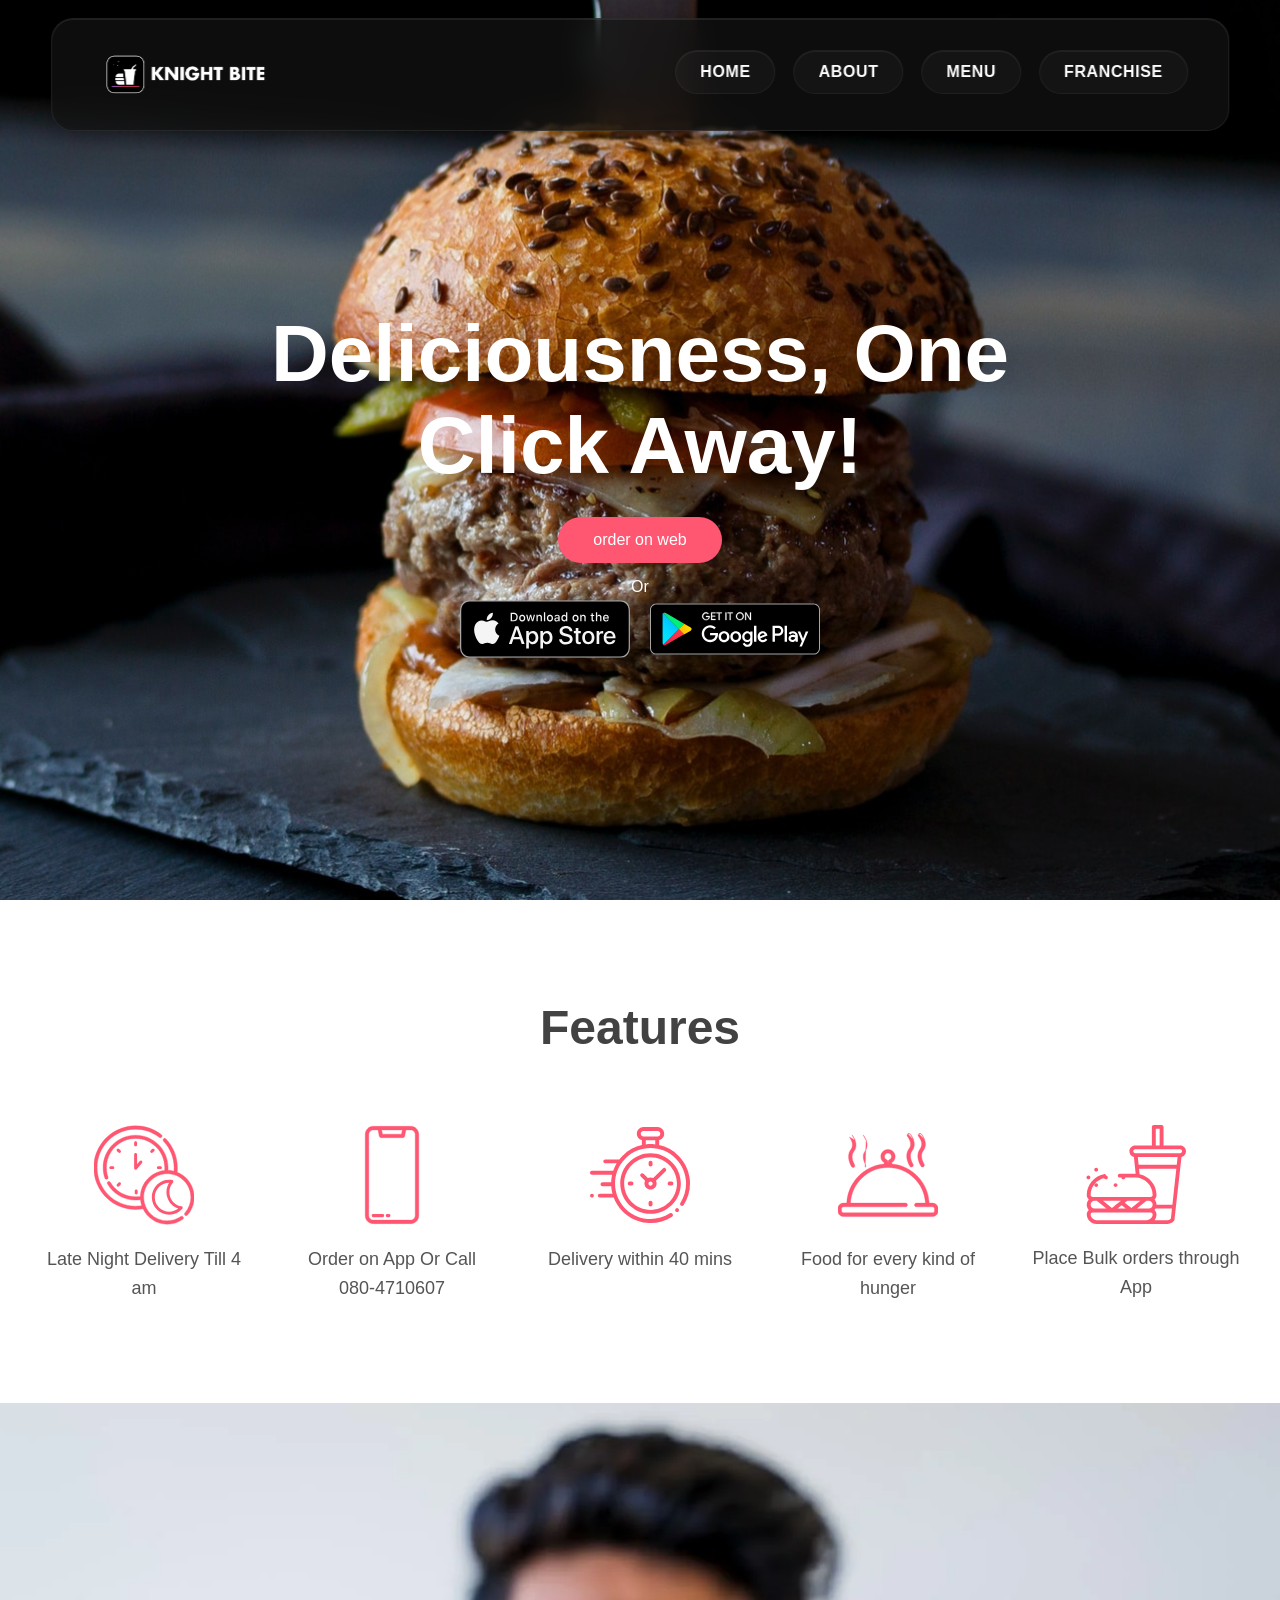
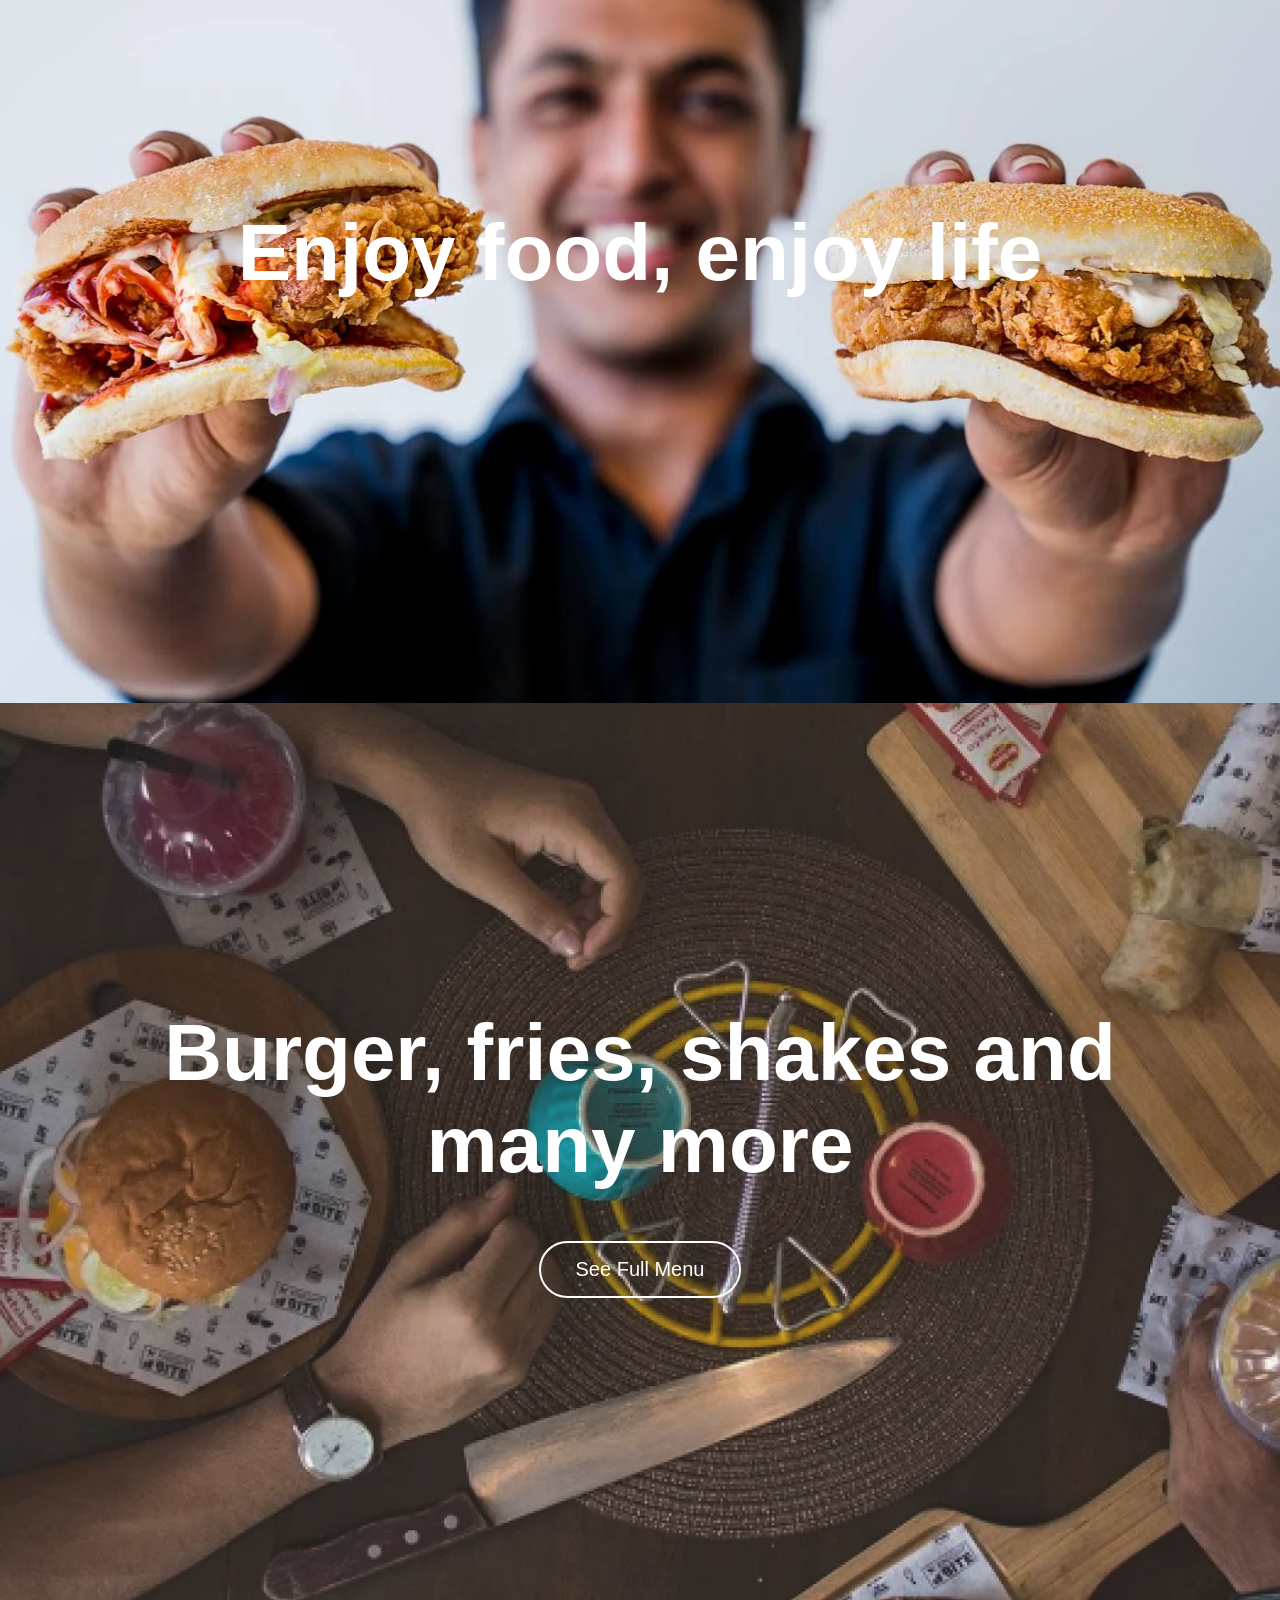
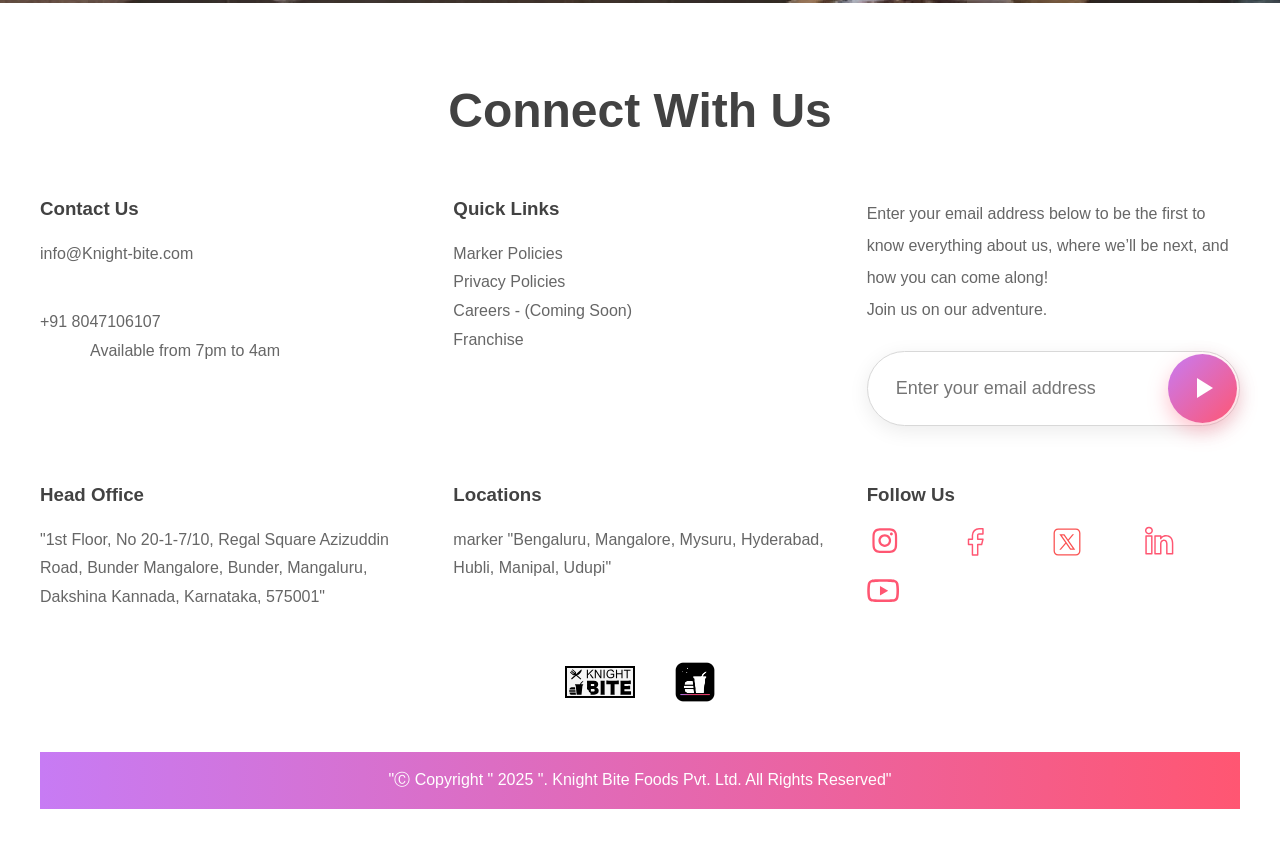
==== index.html @ 47049b05 "all files and assets are added" ====
<!DOCTYPE html>
<html lang="en">
<head>
    <meta charset="UTF-8">
    <meta name="viewport" content="width=device-width, initial-scale=1.0">
    <title>Knight Bite</title>
    <link rel="icon" href="./images/kb_footer.png">
    <link rel="stylesheet" href="./style.css">
</head>
<body>
    <div class="container">
        <nav>
            <img class="logo" src="./images/kb_logo_new_2.png" alt="logo">
            <ul class="nav-links">
                <li><a href="./index.html">Home</a></li>
                <li><a href="./about.html">About</a></li>
                <li><a href="./menu.html">Menu</a></li>
                <li><a href="./franchise.html">Franchise</a></li>
            </ul>
        </nav>
        <header class="home-header">
            <h1>Deliciousness, One Click Away!</h1>
            <a href="#">order on web</a>
            <p>Or</p>
           <div>
            <img src="./images/ios-store.svg" alt="">
            <img  class="playstore-img" src="./images/google-play-badge.svg" alt="">
           </div>
        </header>
        <section class="features">
            <h1>Features</h1>
            <div class="features-inner">
                <div>
                    <img src="./images/feature-1.svg" alt="">
                    <p>Late Night Delivery
                        Till 4 am</p>
                </div>
                <div>
                    <img src="./images/feature-2.svg" alt="">
                    <p>Order on App Or Call 080-4710607</p>
                </div>
                <div>
                    <img src="./images/feature-3.svg" alt="">
                    <p>Delivery within 40 mins</p>
                </div>
                <div>
                    <img src="./images/feature-4.svg" alt="">
                    <p>Food for every kind of hunger</p>
                </div>
                <div>
                    <img src="./images/feature-5.svg" alt="">
                    <p>Place Bulk orders through App</p>
                </div>
            </div>
        </section>
        <section class="burger">
            <h1>Enjoy food, enjoy life</h1>
        </section>
        <section class="shakes">
            <h1>Burger, fries, shakes and many more</h1>
                <button id="btn">See Full Menu</button>
        </section>
        
        <div class="footer">
            <h1>Connect With Us</h1>
            <div class="footer-details">
                <div class="footer-item">
                    <h3>Contact Us</h3>
                    <div style="display:flex; margin-bottom:40px;">
                        <div class="footer-mail"></div>
                        <span>info@Knight-bite.com</span>
                    </div>
                    <div style="display:flex; align-items:flex-end;">
                        <div class="footer-phone"></div>
                        <span>+91 8047106107</span>
                    </div>
                    <span style="font-size:16px; font: weight 300px; margin-left:50px; margin-top:10px;">
                        Available from 7pm to 4am
                    </span>
                </div>
                <div class="footer-item">
                    <h3>Quick Links</h3>
                    <ul>
                        <li class="footer-link" >
                            Marker Policies
                        </li>
                        <li class="footer-link" onclick="openLink(`https:/\/knight-bite.com/policies`)">
                            Privacy Policies
                        </li>
                        <li>
                            Careers - (Coming Soon)
                        </li>
                        <li class="footer-link" onclick="openLink(`pages/franchise.html`)">
                            Franchise
                        </li>
                    </ul>
                </div>
                <div class="footer-item">
                    <p style="width:100%;line-height: 2em; text-align: start;">
                         Enter your email address below to be the first to know everything about us, where we’ll be next, and how you can come along!
                        <br>
                         Join us on our adventure. 
                    </p>
                    <div class="email-container">
                        <input class="email-field" type="text" placeholder="Enter your email address">
                        <button class="email-btn" onclick="submitEmail()"></button>
                    </div>
                    <p style="margin:18px 0;color: #FF5672; font-size:15px" class="dnone" id="success-msg">
                        
                    </p>
                </div>
                <div class="footer-item">
                    <h3>Head Office </h3>
                    <p style="font-weight:300">
                        "1st Floor, No 20-1-7/10, Regal Square Azizuddin Road, Bunder Mangalore, Bunder, Mangaluru, Dakshina Kannada, Karnataka, 575001"
                    </p>
                </div>
                <div class="footer-item">
                    <h3>Locations</h3>
                    <ul>
                        <li style="font-weight:300">
                            marker
                            "Bengaluru, Mangalore, Mysuru, Hyderabad, Hubli, Manipal, Udupi"
                        </li>
                    </ul>
                </div>
                <div class="footer-item">
                    <h3>Follow Us</h3>
                    <div style="display: flex;" class="profile-tags">
                        <a href="https://www.instagram.com/techwithtaiyub/">
                            <img src="images/instagram.svg" style="margin-right: 40px;">
                        </a>
                        <a href="https://www.facebook.com/kabsha.taiyub.94/">
                            <img src="images/facebook.svg" style="margin-right: 40px;">
                        </a>
                        <a href="https://x.com/Kabsha_taiyub">
                            <img src="images/icons8-twitter.svg"  style="margin-right: 40px;">
                        </a>
                        <a href="https://www.linkedin.com/in/-kabsha-taiyub-2aa726288">
                            <img src="images/linkedin.svg" style="margin-right: 40px;">
                        </a>
                        <a href="https://www.youtube.com/channel/UCbUM8v6bBtX8mcVFazJ9IQw">
                            <img src="images/youtube.svg" style="margin-right: 40px;">
                        </a>
                    </div>
                </div>
            </div>
            <div style="display: flex; justify-content: center; margin: 50px 0;" class="footer-logo">
                <img src="images/brand_logo-1_footer.svg" style="margin-right: 40px;">
                <img width="40" src="images/kb_footer.png">  
            </div>
            <div class="copyright">
                <p>
                    "Ⓒ Copyright "
                    <span class="year">2025</span>
                    ". Knight Bite Foods Pvt. Ltd. All Rights Reserved"
                </p>
            </div>

        </div>
</body>
</html>
---- style.css ----
/* =========================
   GLOBAL STYLES
========================= */

* {
  margin: 0;
  padding: 0;
  box-sizing: border-box;
}

html,
body {
  overflow-x: hidden;
  font-family: Arial, Helvetica, sans-serif;
  scroll-behavior: smooth;
  background: #fff;
}

img {
  max-width: 100%;
  display: block;
}

.container {
  width: 100%;
}

/* =========================
   NAVBAR
========================= */

/* nav {
  position: fixed;
  top: 0;
  left: 0;
  width: 100%;
  padding: 16px 50px;
  display: flex;
  align-items: center;
  z-index: 999;
  background: rgba(0, 0, 0, 0.45);
  backdrop-filter: blur(8px);
} */

nav {
  position: fixed;
  top: 18px;
  left: 50%;
  transform: translateX(-50%);

  width: 92%;
  max-width: 1450px;

  display: flex;
  align-items: center;
  justify-content: space-between;

  padding: 16px 40px;

  z-index: 9999;

  border-radius: 22px;

  background: rgba(18, 18, 18, 0.72);

  backdrop-filter: blur(18px);
  -webkit-backdrop-filter: blur(18px);

  border: 1px solid rgba(255,255,255,0.08);

  box-shadow:
    0 8px 35px rgba(0,0,0,0.35),
    inset 0 1px 0 rgba(255,255,255,0.08);

  transition: all 0.4s ease;
}

/* NAVBAR HOVER EFFECT */

nav:hover {
  box-shadow:
    0 12px 45px rgba(255, 86, 114, 0.18),
    0 8px 35px rgba(0,0,0,0.4);
}



/* .logo {
  width: 180px;
  height: auto;
  object-fit: contain;
  transition: 0.3s ease;
}

.logo:hover {
  transform: scale(1.03);
}


.nav-links {
  display: flex;
  gap: 30px;
  margin-left: auto;
  list-style: none;
}

.nav-links a {
  color: white;
  text-decoration: none;
  font-size: 17px;
  font-weight: 500;
  transition: 0.3s;
}

.nav-links a:hover {
  color: #ff5672;
} */

.logo {
  width: 185px;
  height: auto;
  object-fit: contain;

  transition: all 0.35s ease;
  cursor: pointer;
}

.logo:hover {
  transform: scale(1.05);
  filter: drop-shadow(0 0 12px rgba(255, 86, 114, 0.5));
}

/* =========================
   NAV LINKS
========================= */

.nav-links {
  display: flex;
  align-items: center;
  gap: 18px;

  list-style: none;
}

/* EACH NAV ITEM */

.nav-links li {
  position: relative;
}

/* NAV LINK DESIGN */

.nav-links a {
  position: relative;

  display: inline-block;

  padding: 12px 24px;

  border-radius: 50px;

  text-decoration: none;

  font-size: 16px;
  font-weight: 700;
  letter-spacing: 0.6px;

  text-transform: uppercase;

  color: #ffffff;

  overflow: hidden;

  transition: all 0.35s ease;

  background: rgba(255,255,255,0.03);

  border: 1px solid rgba(255,255,255,0.05);

  box-shadow:
    inset 0 1px 0 rgba(255,255,255,0.06);
}

/* GLOW BACKGROUND EFFECT */

.nav-links a::before {
  content: "";

  position: absolute;

  inset: 0;

  background:
    linear-gradient(
      135deg,
      #c77bf4 0%,
      #ff5672 50%,
      #ff8a00 100%
    );

  opacity: 0;

  transition: opacity 0.35s ease;

  z-index: -1;
}

/* HOVER EFFECT */

.nav-links a:hover {
  color: white;

  transform: translateY(-2px);

  border-color: rgba(255,255,255,0.15);

  box-shadow:
    0 8px 20px rgba(255, 86, 114, 0.28),
    0 0 18px rgba(199, 123, 244, 0.25);
}

.nav-links a:hover::before {
  opacity: 1;
}

/* ACTIVE PRESS EFFECT */

.nav-links a:active {
  transform: scale(0.96);
}

/* SHINY ANIMATION */

.nav-links a::after {
  content: "";

  position: absolute;

  top: -120%;
  left: -40%;

  width: 30%;
  height: 300%;

  background: rgba(255,255,255,0.18);

  transform: rotate(25deg);

  transition: 0.7s;
}

.nav-links a:hover::after {
  left: 130%;
}

/* =========================
   MOBILE RESPONSIVE
========================= */

@media (max-width: 992px) {

  nav {
    width: 95%;
    padding: 15px 22px;
  }

  .logo {
    width: 155px;
  }

  .nav-links {
    gap: 10px;
  }

  .nav-links a {
    padding: 10px 18px;
    font-size: 14px;
  }
}

/* MOBILE */

@media (max-width: 768px) {

  nav {
    flex-direction: column;

    gap: 18px;

    padding: 18px 20px;

    top: 10px;
  }

  .logo {
    width: 145px;
  }

  .nav-links {
    flex-wrap: wrap;
    justify-content: center;
    gap: 12px;
  }

  .nav-links a {
    font-size: 13px;

    padding: 10px 16px;

    border-radius: 40px;
  }
}

/* SMALL MOBILE */

@media (max-width: 480px) {

  nav {
    width: 96%;
    border-radius: 18px;
  }

  .logo {
    width: 125px;
  }

  .nav-links {
    gap: 8px;
  }

  .nav-links a {
    font-size: 12px;

    padding: 9px 14px;

    letter-spacing: 0.3px;
  }
}


/* =========================
   HOME HEADER
========================= */

.home-header {
  min-height: 100vh;
  background: url("./images/app-link-background.svg")
    no-repeat center center/cover;
  display: flex;
  flex-direction: column;
  justify-content: center;
  align-items: center;
  color: white;
  text-align: center;
  padding: 120px 20px 50px;
}

.home-header h1 {
  font-size: 5rem;
  max-width: 900px;
  margin-bottom: 25px;
}

.home-header a {
  text-decoration: none;
  color: white;
  background: #ff5672;
  padding: 14px 35px;
  border-radius: 40px;
  margin-bottom: 15px;
  transition: 0.3s;
}

.home-header a:hover {
  background: #e54763;
}

.home-header div {
  display: flex;
  gap: 20px;
  flex-wrap: wrap;
  justify-content: center;
}

.home-header img {
  width: 170px;
}

/* =========================
   FEATURES
========================= */

.features {
  padding: 100px 40px;
  text-align: center;
}

.features h1 {
  font-size: 3rem;
  margin-bottom: 70px;
  color: #424242;
}

.features-inner {
  display: grid;
  grid-template-columns: repeat(auto-fit, minmax(180px, 1fr));
  gap: 40px;
}

.features-inner div {
  display: flex;
  flex-direction: column;
  align-items: center;
}

.features-inner img {
  width: 100px;
  margin-bottom: 20px;
}

.features-inner p {
  font-size: 18px;
  line-height: 1.6;
  color: #555;
}

/* =========================
   BANNERS
========================= */

.burger,
.shakes {
  min-height: 100vh;
  display: flex;
  justify-content: center;
  align-items: center;
  flex-direction: column;
  text-align: center;
  padding: 50px 20px;
  color: white;
}

.burger {
  background: url("./images/banner-1.webp")
    no-repeat center center/cover;
}

.shakes {
  background: url("./images/banner-2.webp")
    no-repeat center center/cover;
}

.burger h1,
.shakes h1 {
  font-size: 5rem;
  max-width: 1000px;
}

#btn {
  margin-top: 50px;
  padding: 15px 35px;
  border-radius: 50px;
  border: 2px solid white;
  background: transparent;
  color: white;
  font-size: 20px;
  cursor: pointer;
  transition: 0.3s;
}

#btn:hover {
  background: white;
  color: black;
}

/* =========================
   FOOTER
========================= */

.footer {
  padding: 80px 40px 40px;
}

.footer > h1 {
  text-align: center;
  font-size: 3rem;
  margin-bottom: 60px;
  color: #424242;
}

.footer-details {
  display: grid;
  grid-template-columns: repeat(auto-fit, minmax(280px, 1fr));
  gap: 40px;
}

.footer-item h3 {
  margin-bottom: 20px;
  color: #424242;
}

.footer-item p,
.footer-item li,
.footer-item span {
  color: #666;
  line-height: 1.8;
}

.footer-item ul {
  list-style: none;
}

.footer-link {
  color: #ff5672;
}

/* .email-container {
  position: relative;
  margin-top: 20px;
} */

.email-container {
  position: relative;
  margin-top: 25px;
  width: 100%;
  max-width: 520px;
}

/* .email-field {
  width: 100%;
  padding: 18px 25px;
  border-radius: 50px;
  border: 1px solid #ccc;
  outline: none;
  font-size: 16px;
} */

.email-field {
  width: 100%;
  height: 75px;
  padding: 0 95px 0 28px;
  border-radius: 60px;
  border: 1px solid #d8d8d8;
  outline: none;
  font-size: 18px;
  background: #fff;
  transition: 0.3s ease;
  box-shadow: 0 5px 20px rgba(0,0,0,0.08);
}

.email-field:focus {
  border-color: #ff5672;
  box-shadow: 0 5px 25px rgba(255, 86, 114, 0.25);
}



/* .email-btn {
  position: absolute;
  right: 1px;
  top: 1px;
  width: 55px;
  height: 55px;
  border-radius: 50%;
  border: none;
  outline: none;
  cursor: pointer;
  background: url(https://nrzl4apc.knight-bite.com/main/res/index/email-btn.svg);
  background-position: center;
  transition: all 0.5s;
} */

.email-btn {
  position: absolute;
  right: 3px;
  top: 3px;

  width: 69px;
  height: 69px;

  border-radius: 50%;
  border: none;
  outline: none;

  cursor: pointer;

  background: linear-gradient(135deg, #c77bf4 0%, #ff5672 100%);

  transition: all 0.35s ease;

  display: flex;
  justify-content: center;
  align-items: center;

  box-shadow: 0 8px 20px rgba(255, 86, 114, 0.35);
}

/* PLAY TRIANGLE */

.email-btn::before {
  content: "";

  width: 0;
  height: 0;

  border-top: 10px solid transparent;
  border-bottom: 10px solid transparent;
  border-left: 16px solid white;

  margin-left: 4px;
}

/* HOVER EFFECT */

.email-btn:hover {
  transform: scale(1.08);
  box-shadow: 0 10px 28px rgba(255, 86, 114, 0.45);
}

/* =========================
   MOBILE RESPONSIVE
========================= */

@media (max-width: 768px) {

  nav {
    padding: 14px 20px;
    flex-direction: column;
    gap: 15px;
  }

  .logo {
    width: 150px;
  }

  .nav-links {
    gap: 18px;
    flex-wrap: wrap;
    justify-content: center;
    margin-left: 0;
  }

  .email-field {
    height: 65px;
    font-size: 16px;
    padding: 0 80px 0 20px;
  }

  .email-btn {
    width: 59px;
    height: 59px;
  }

  .email-btn::before {
    border-top: 8px solid transparent;
    border-bottom: 8px solid transparent;
    border-left: 13px solid white;
  }
}

@media (max-width: 480px) {

  .logo {
    width: 135px;
  }

  .email-field {
    height: 60px;
    font-size: 15px;
  }

  .email-btn {
    width: 54px;
    height: 54px;
  }
}

.profile-tags {
  display: flex;
  flex-wrap: wrap;
  gap: 20px;
}

.profile-tags img {
  width: 32px;
  transition: 0.3s;
}

.profile-tags img:hover {
  transform: scale(1.1);
}

.footer-logo {
  margin-top: 50px;
}

.copyright,
.copyright-menu {
  background: linear-gradient(90deg, #c77bf4 0%, #ff5672 100%);
  color: white;
  text-align: center;
  padding: 18px;
  margin-top: 40px;
}

/* =========================
   ABOUT PAGE
========================= */

.about-header {
  min-height: 100vh;
  background: url("./about-images/banner.webp")
    no-repeat center center/cover;
  display: flex;
  align-items: center;
  padding: 120px 60px;
}

.about-header h1 {
  color: white;
  font-size: 3.5rem;
  max-width: 700px;
  line-height: 1.3;
}

.about-grid {
  padding: 80px 50px;
  display: grid;
  grid-template-columns: repeat(2, 1fr);
  gap: 50px;
}

.grid-item {
  display: flex;
  flex-direction: column;
  justify-content: center;
}

.grid-item p {
  font-size: 20px;
  line-height: 1.8;
  color: #555;
}

.locations h1,
.follow-us h1 {
  margin-bottom: 20px;
  color: #424242;
}

.location {
  font-weight: bold;
  color: #ff5672;
}

/* =========================
   MENU PAGE
========================= */

.content {
  min-height: 100vh;
  background: url("https://knight-bite.com/res/menu/banner.webp")
    no-repeat center center/cover;
  display: flex;
  align-items: center;
  justify-content: center;
  padding: 120px 40px 50px;
}

.menu {
  width: 100%;
  display: grid;
  grid-template-columns: repeat(auto-fit, minmax(220px, 1fr));
  gap: 50px;
}

.menu-item {
  text-align: center;
  cursor: pointer;
  transition: 0.3s;
}

.menu-item:hover {
  transform: translateY(-10px);
}

.menu-item h1 {
  color: white;
  margin: 20px 0;
  font-size: 2rem;
}

.menu-item img:first-child {
  width: 120px;
  margin: auto;
}

.menu-item img:last-child {
  width: 30px;
  margin: auto;
}

/* =========================
   MENU MODAL
========================= */

.category-details {
  position: fixed;
  inset: 0;
  margin: auto;
  width: 90%;
  max-width: 1200px;
  height: 85vh;
  background: white;
  z-index: 1000;
  border-radius: 20px;
  overflow: hidden;
  display: none;
}

.category-items-list {
  overflow-y: auto;
  padding: 30px;
}

.close-button {
  position: absolute;
  right: 20px;
  top: 20px;
  width: 35px;
  height: 35px;
  border: none;
  border-radius: 50%;
  cursor: pointer;
  background: #ff5672;
}

/* =========================
   FRANCHISE PAGE
========================= */

.video-container {
  position: relative;
  width: 100%;
  min-height: 100vh;
  overflow: hidden;
}

.video-playback {
  width: 100%;
  height: 100vh;
  object-fit: cover;
}

.head-div {
  position: absolute;
  inset: 0;
  background: rgba(0, 0, 0, 0.45);
  display: flex;
  flex-direction: column;
  justify-content: center;
  align-items: center;
  color: white;
  text-align: center;
  padding: 20px;
}

.title {
  margin-bottom: 20px;
}

.pink-btn {
  background: #ff5672;
  color: white;
  border: none;
  padding: 15px 35px;
  border-radius: 50px;
  cursor: pointer;
  font-size: 18px;
  transition: 0.3s;
}

.pink-btn:hover {
  background: #e54763;
}

.moto {
  padding: 80px 30px;
  text-align: center;
}

.moto p {
  max-width: 700px;
  margin: 20px auto;
  line-height: 1.8;
  color: #555;
}

.divider {
  width: 90%;
  height: 2px;
  background: #ddd;
  margin: auto;
}

.grid-container {
  display: grid;
  grid-template-columns: repeat(auto-fit, minmax(260px, 1fr));
  gap: 40px;
  margin-top: 50px;
}

.grid-container div {
  text-align: center;
}

.grid-container img {
  width: 80px;
  margin: auto;
  margin-bottom: 20px;
}

.apply {
  padding: 80px 30px;
  text-align: center;
}

.apply-grid div:first-child {
  width: 100%;
  min-height: 450px;
  background: url("https://knight-bite.com/res/franchise/apply-grid.png")
    no-repeat center center/contain;
}

.footer-grid {
  display: grid;
  grid-template-columns: repeat(auto-fit, minmax(220px, 1fr));
  gap: 30px;
  margin-top: 40px;
}

.footer-grid div {
  display: flex;
  align-items: center;
  gap: 15px;
}

/* =========================
   RESPONSIVE
========================= */

@media (max-width: 992px) {
  .about-grid {
    grid-template-columns: 1fr;
  }

  .burger h1,
  .shakes h1,
  .home-header h1 {
    font-size: 3rem;
  }

  .about-header h1 {
    font-size: 2.5rem;
  }
}

@media (max-width: 768px) {
  nav {
    padding: 15px 20px;
    flex-direction: column;
    gap: 15px;
  }

  .nav-links {
    gap: 15px;
    flex-wrap: wrap;
    justify-content: center;
    margin-left: 0;
  }

  .features,
  .footer,
  .about-grid {
    padding-left: 20px;
    padding-right: 20px;
  }

  .burger h1,
  .shakes h1,
  .home-header h1 {
    font-size: 2.2rem;
  }

  .about-header {
    padding: 120px 20px;
  }

  .about-header h1 {
    font-size: 2rem;
  }

  .video-playback {
    height: 100vh;
  }

  .title {
    font-size: 2rem !important;
  }
}

@media (max-width: 480px) {
  .home-header img {
    width: 130px;
  }

  .menu {
    grid-template-columns: 1fr;
  }

  .features-inner {
    grid-template-columns: 1fr;
  }

  .footer-details {
    grid-template-columns: 1fr;
  }
}
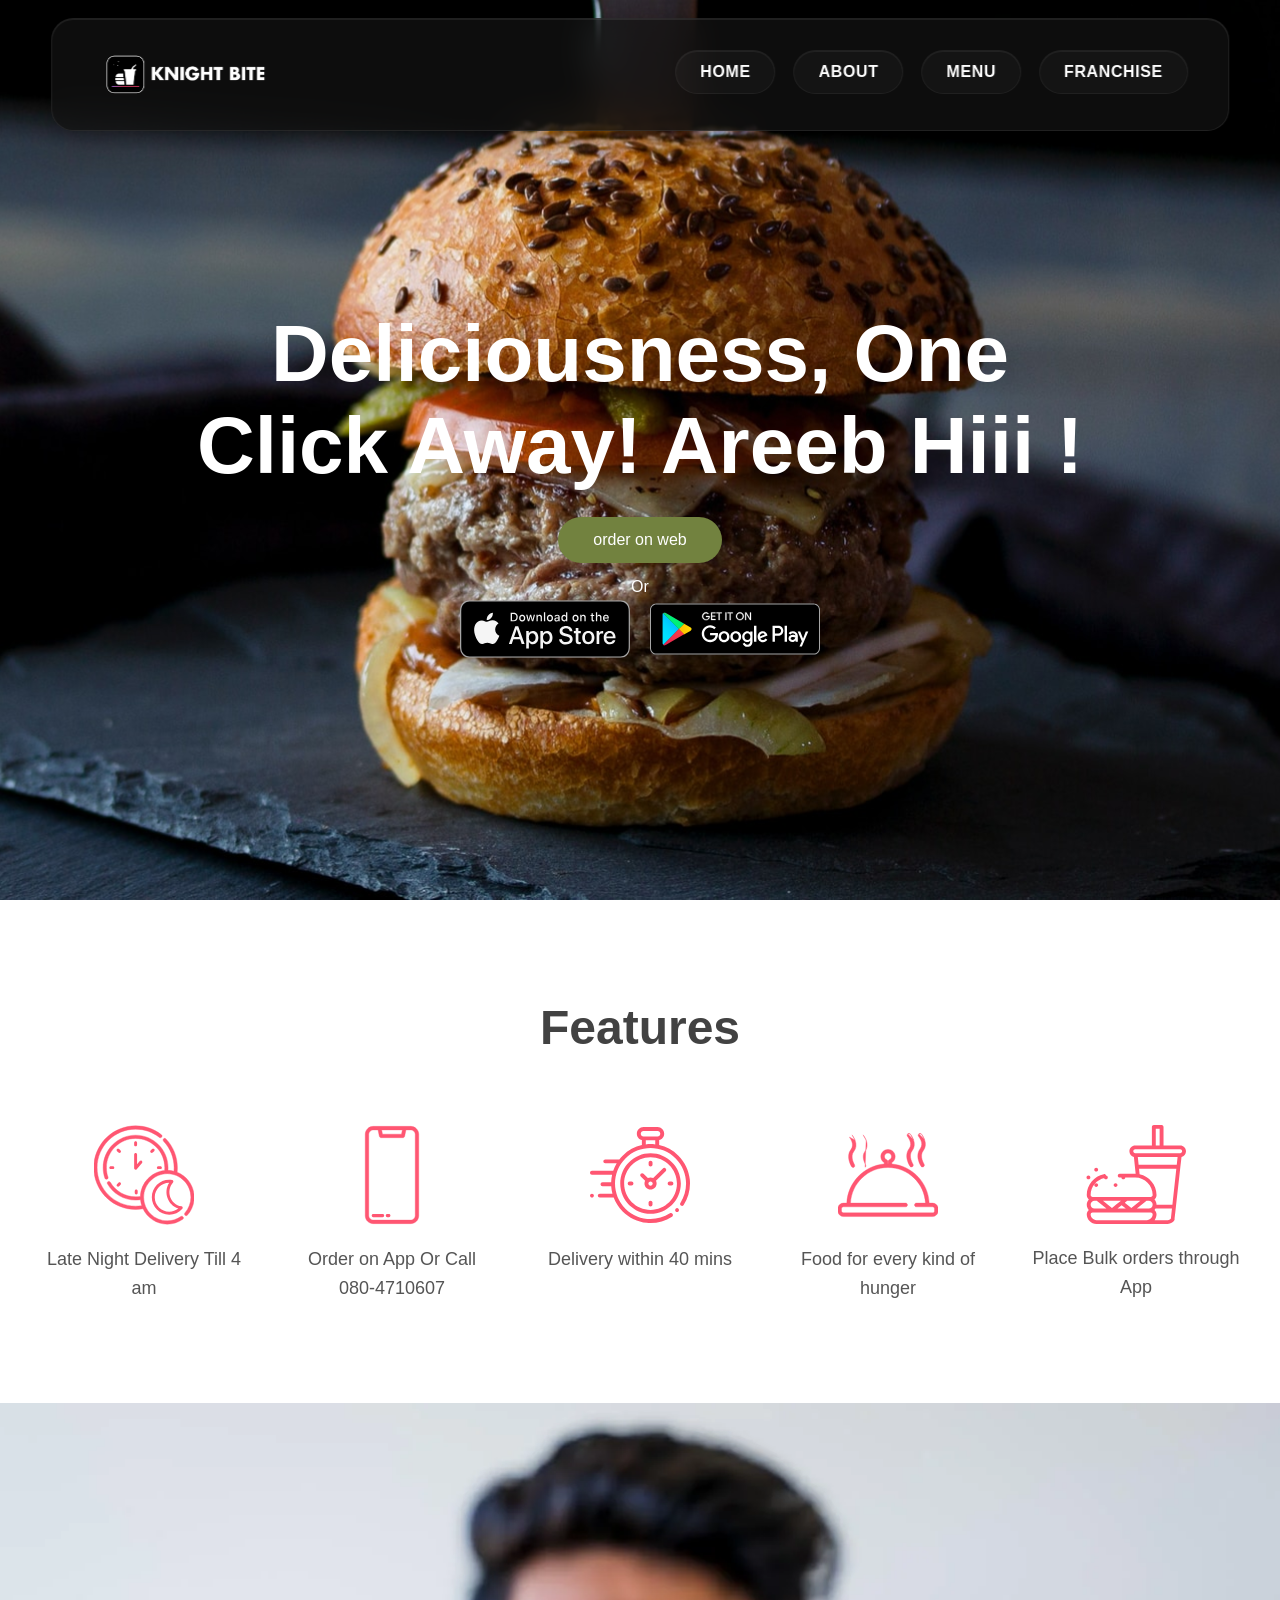
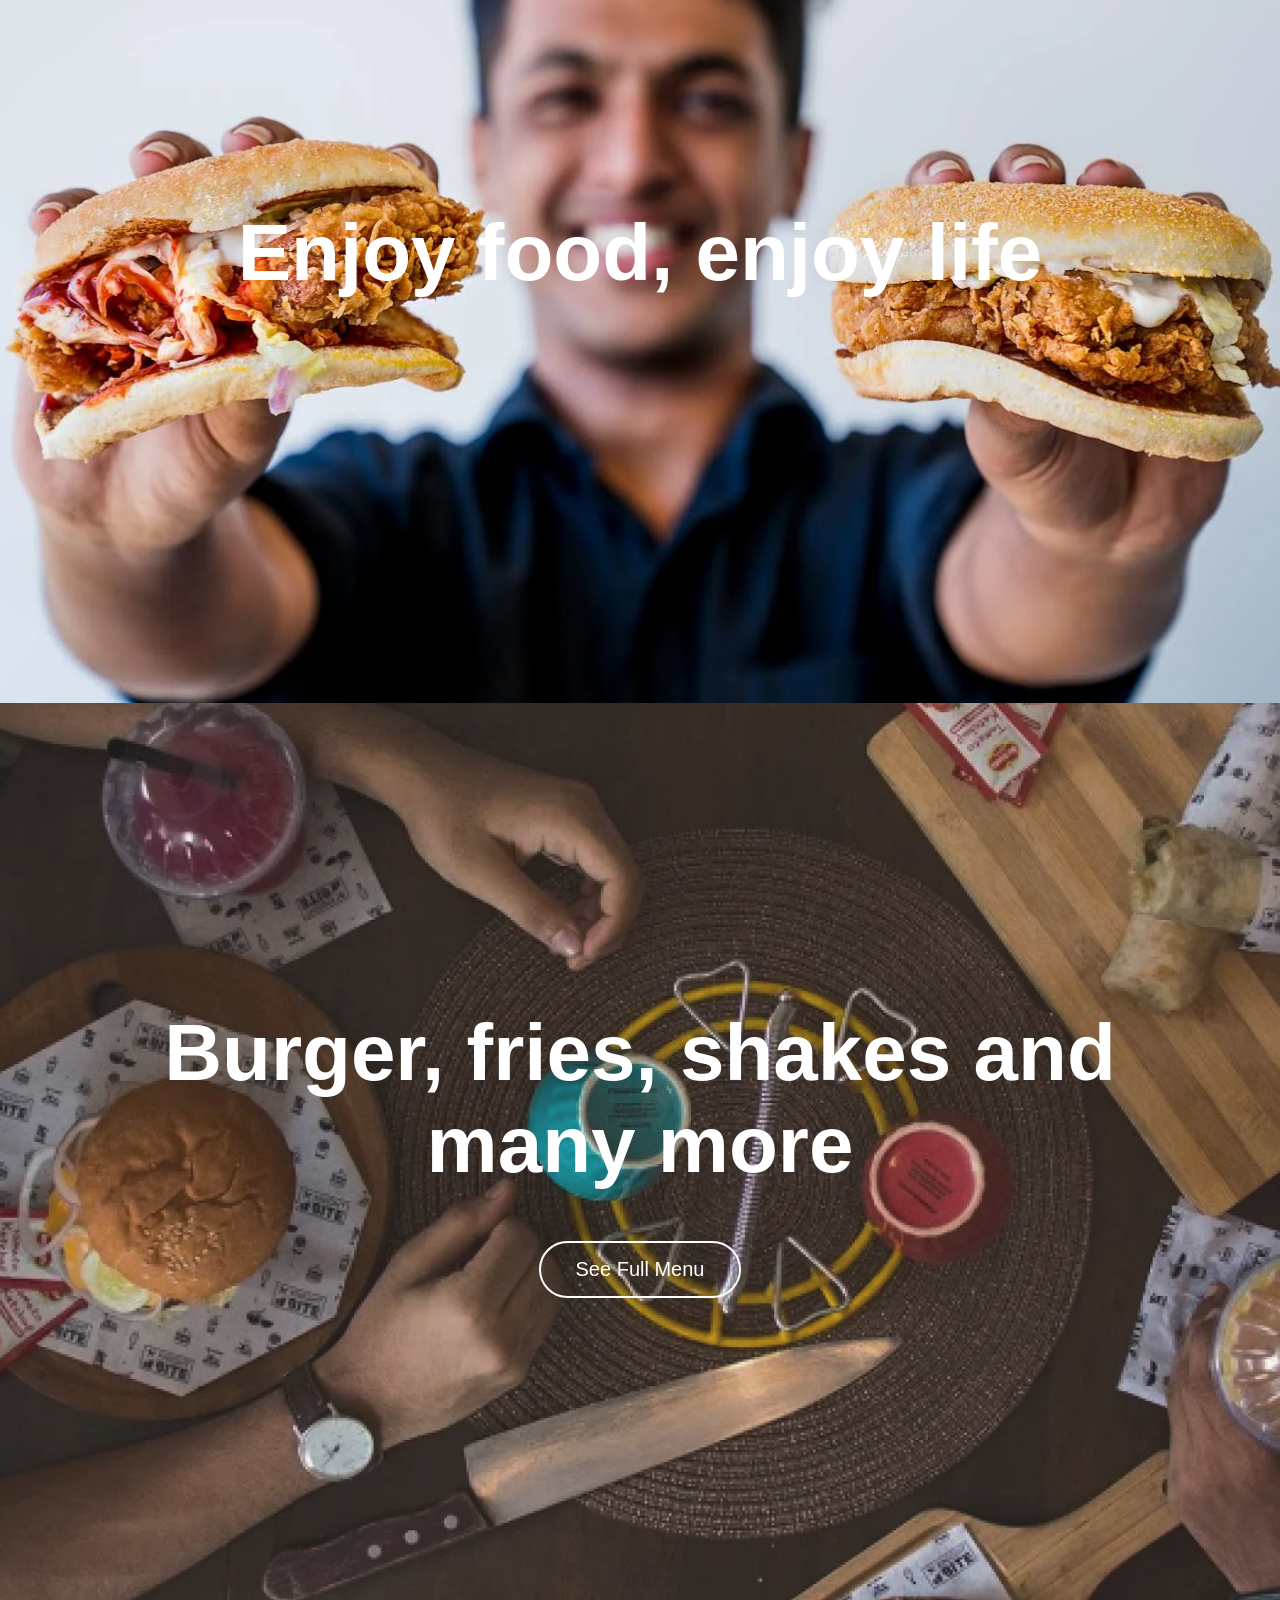
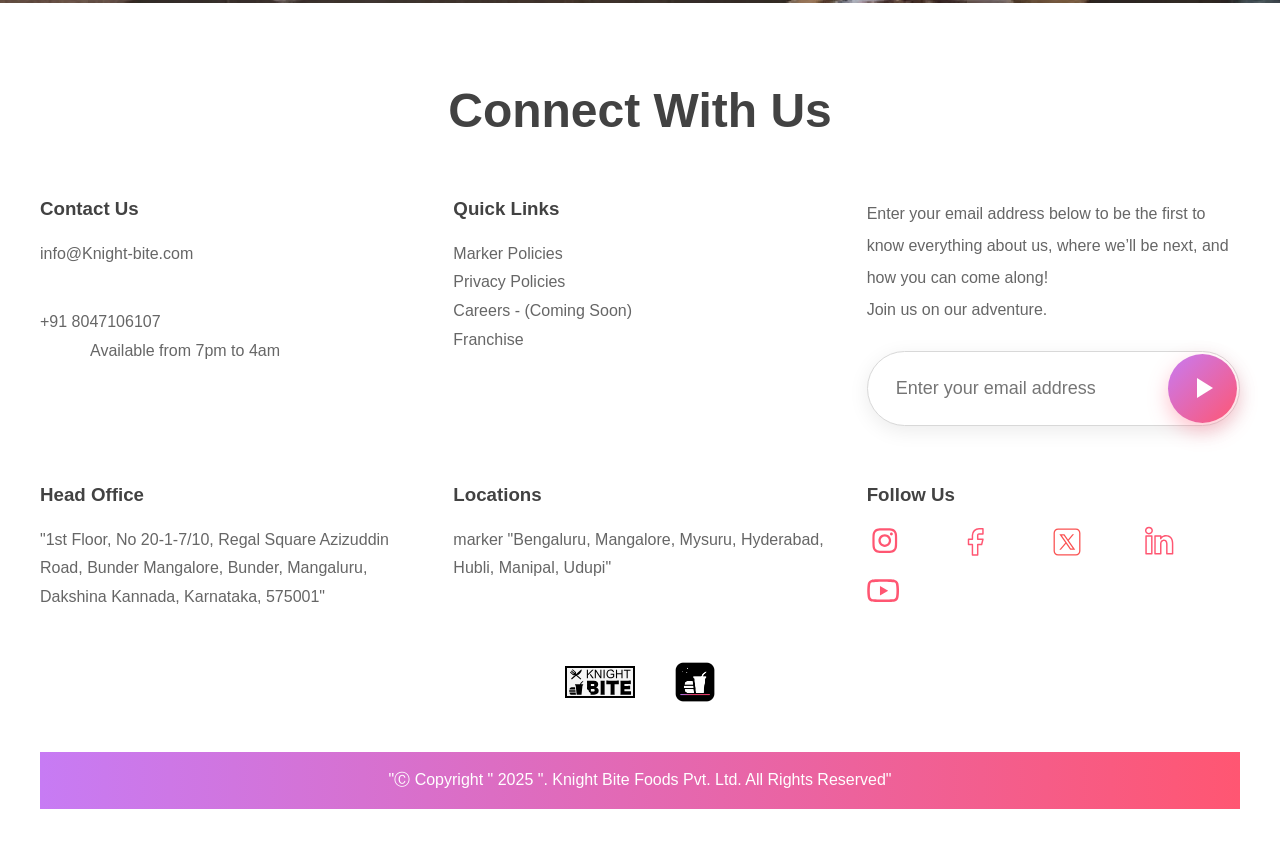
==== commit 489183b0: "title changes" ====
--- a/index.html
+++ b/index.html
@@ -19,7 +19,7 @@
             </ul>
         </nav>
         <header class="home-header">
-            <h1>Deliciousness, One Click Away!</h1>
+            <h1>Deliciousness, One Click Away! Areeb Hiii !</h1>
             <a href="#">order on web</a>
             <p>Or</p>
            <div>
--- a/style.css
+++ b/style.css
@@ -364,7 +364,7 @@
 .home-header a {
   text-decoration: none;
   color: white;
-  background: #ff5672;
+  background: #72823f;
   padding: 14px 35px;
   border-radius: 40px;
   margin-bottom: 15px;
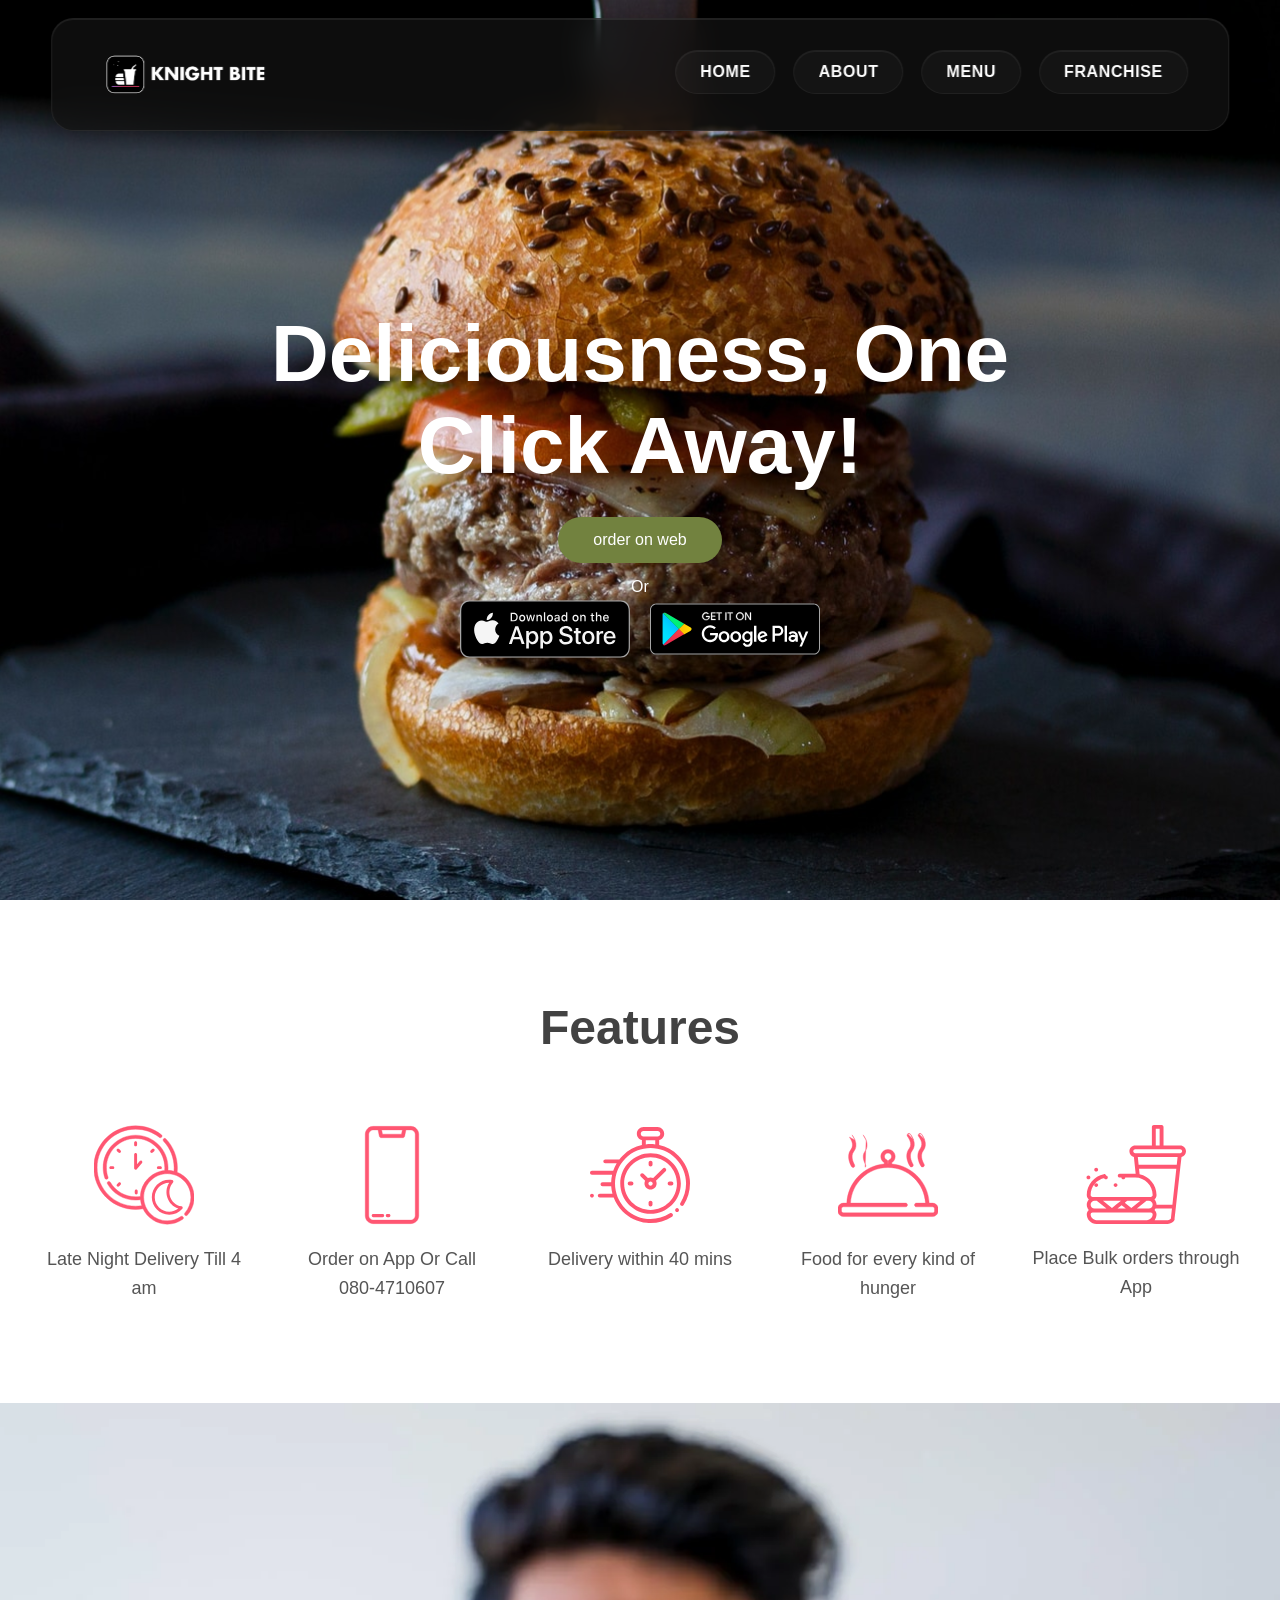
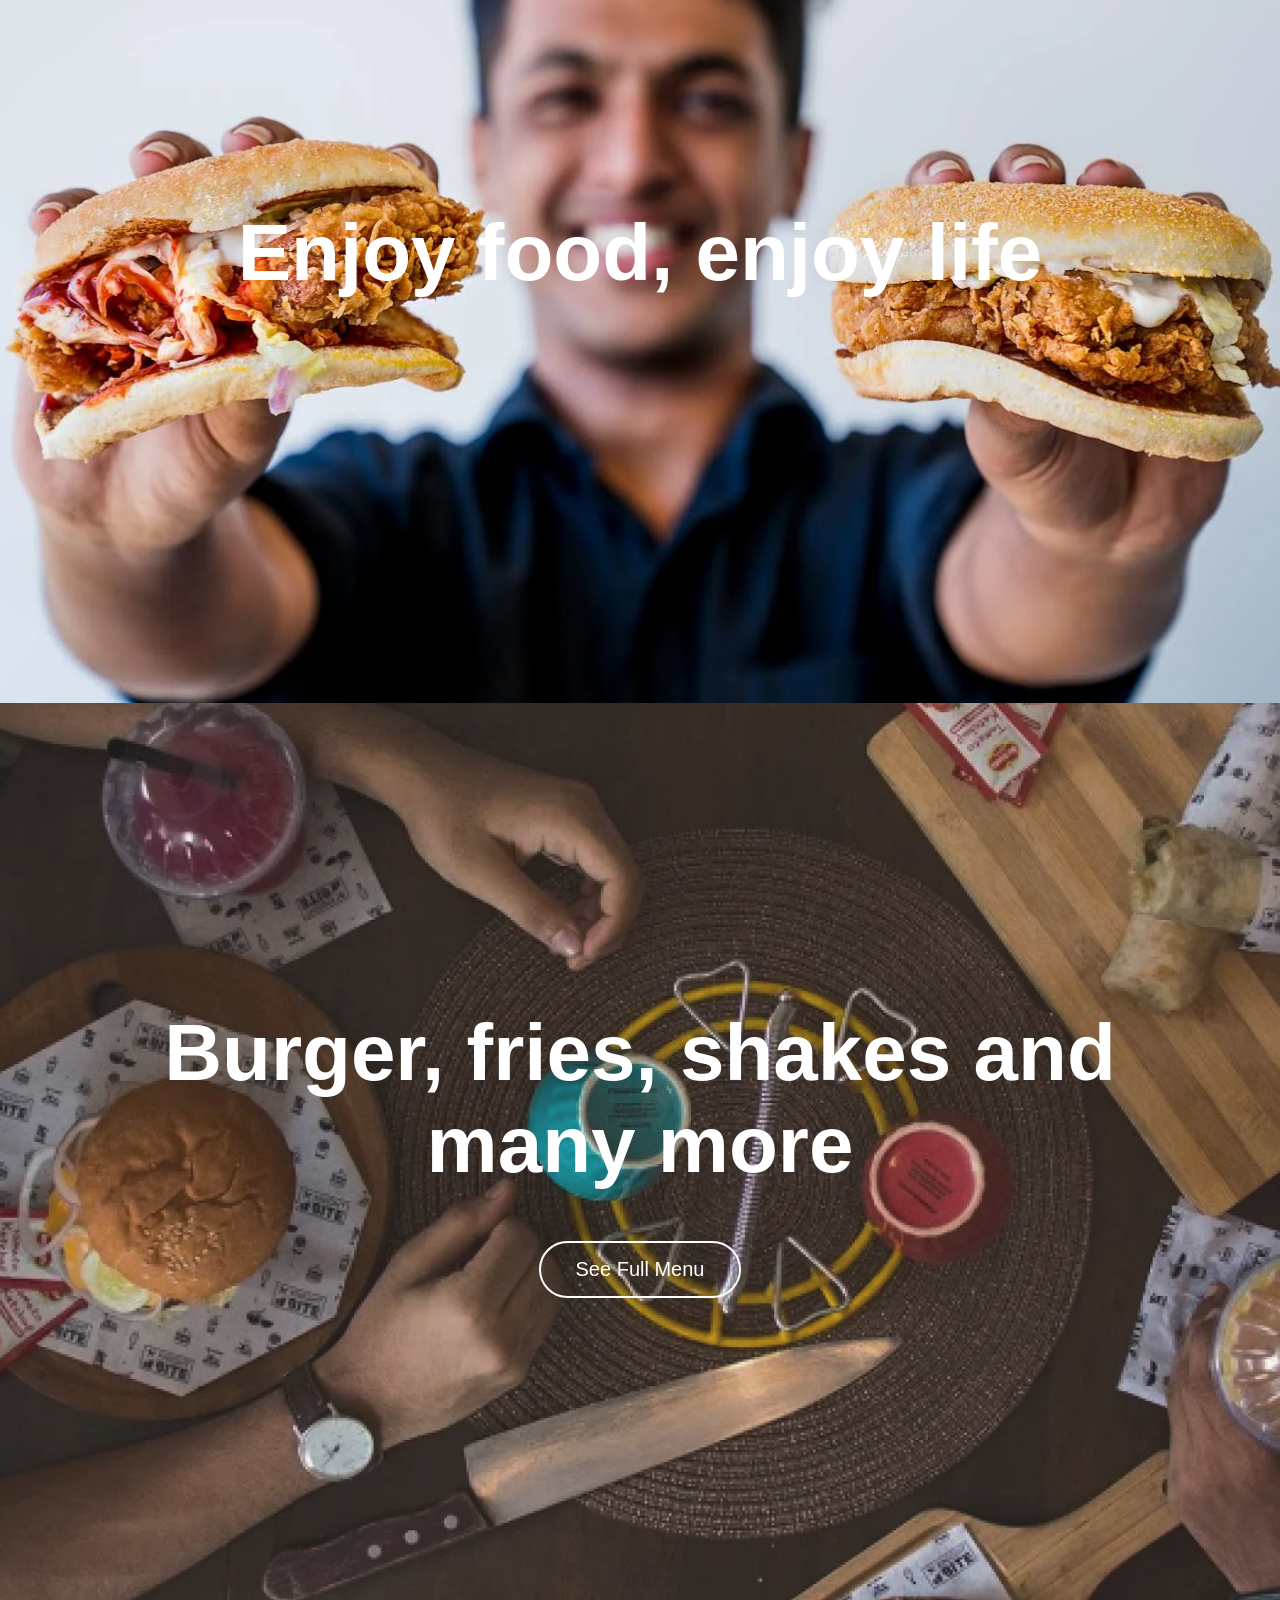
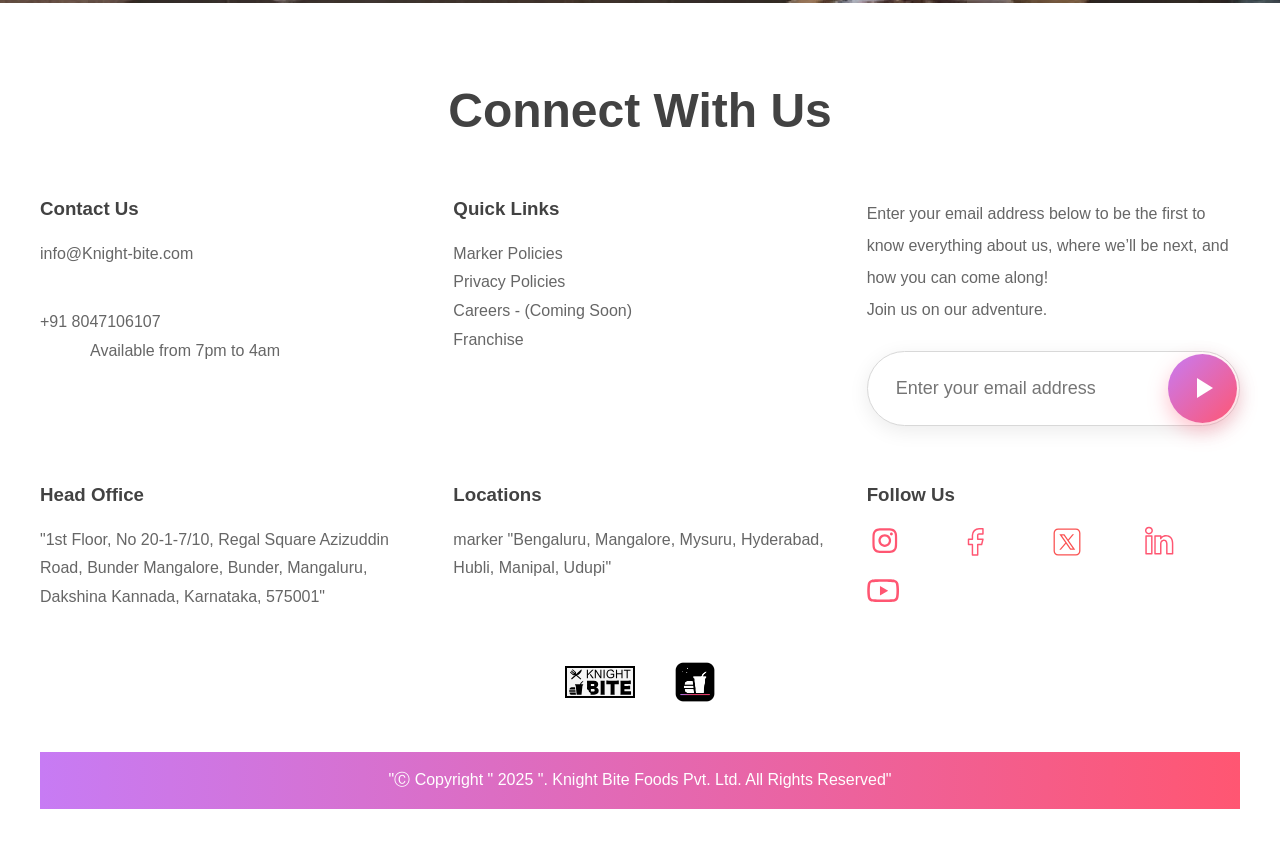
==== commit a7c0f207: "title changes" ====
--- a/index.html
+++ b/index.html
@@ -19,7 +19,7 @@
             </ul>
         </nav>
         <header class="home-header">
-            <h1>Deliciousness, One Click Away! Areeb Hiii !</h1>
+            <h1>Deliciousness, One Click Away!</h1>
             <a href="#">order on web</a>
             <p>Or</p>
            <div>
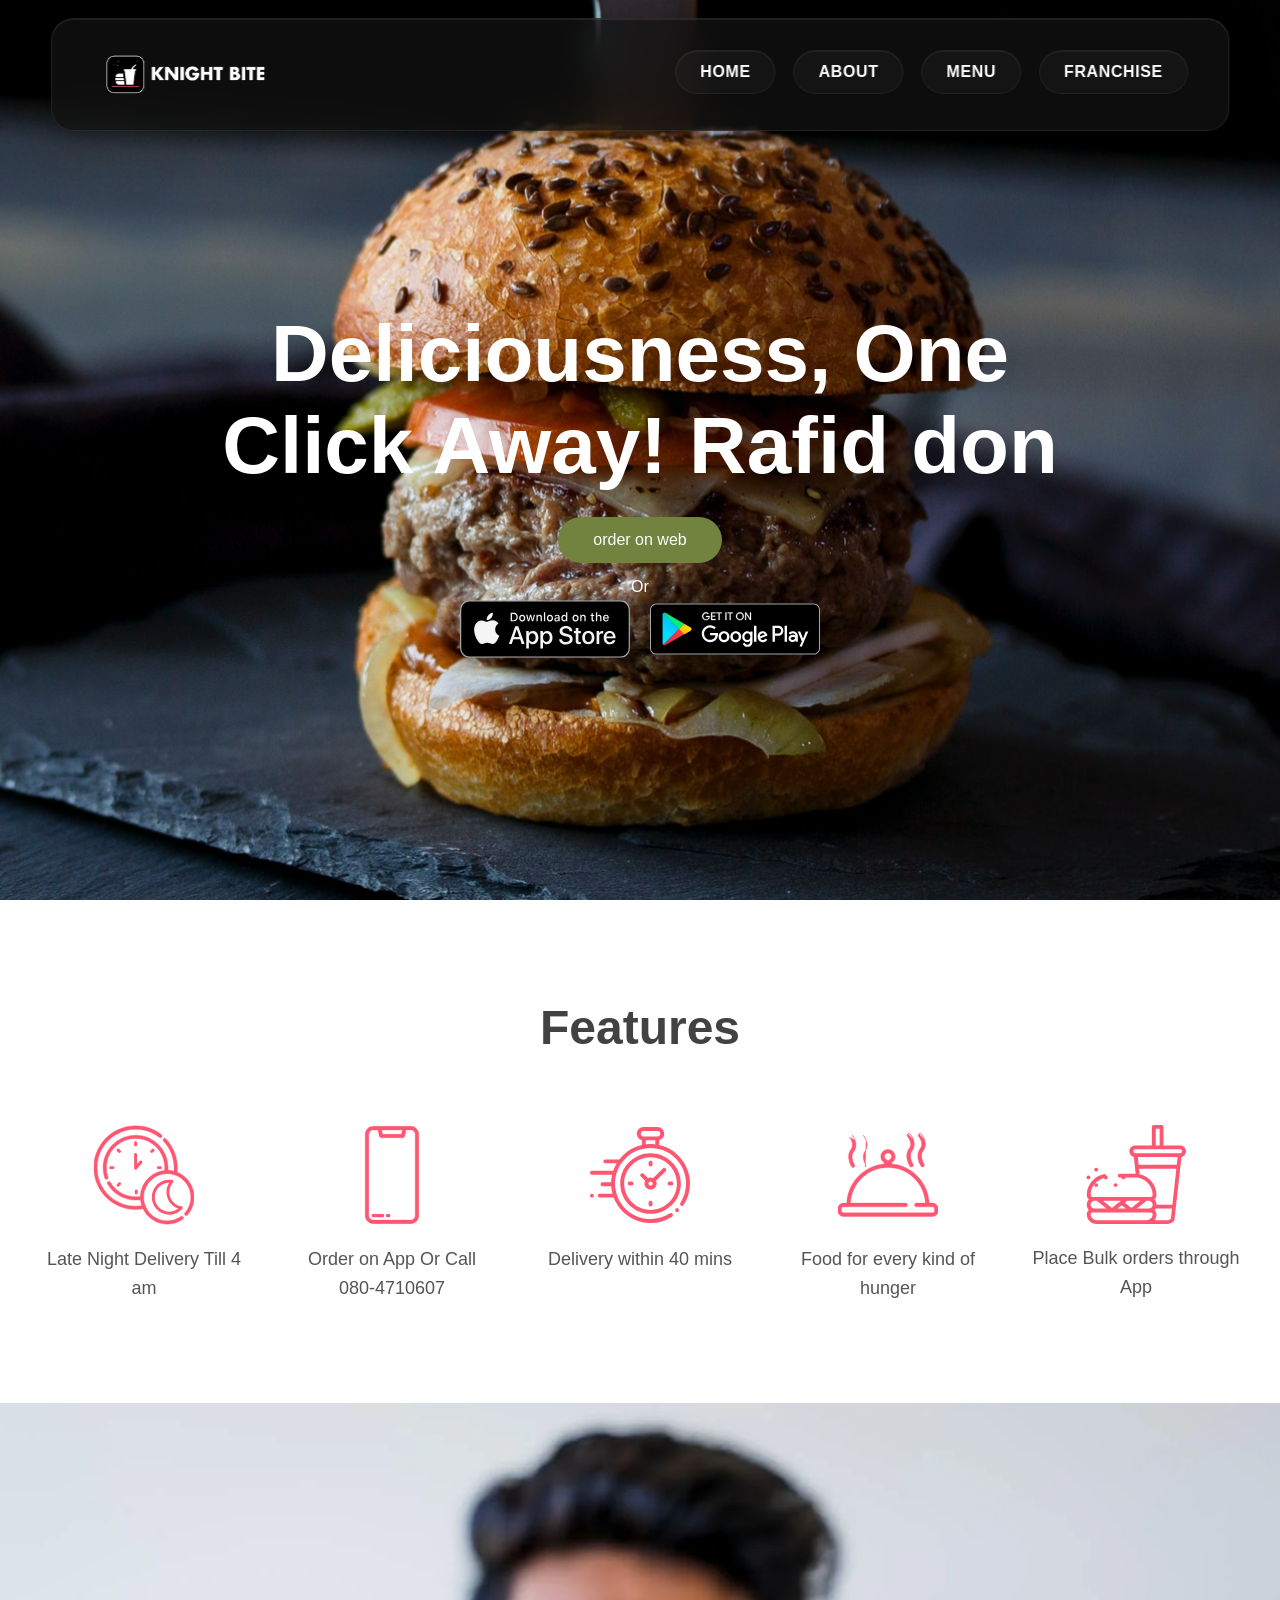
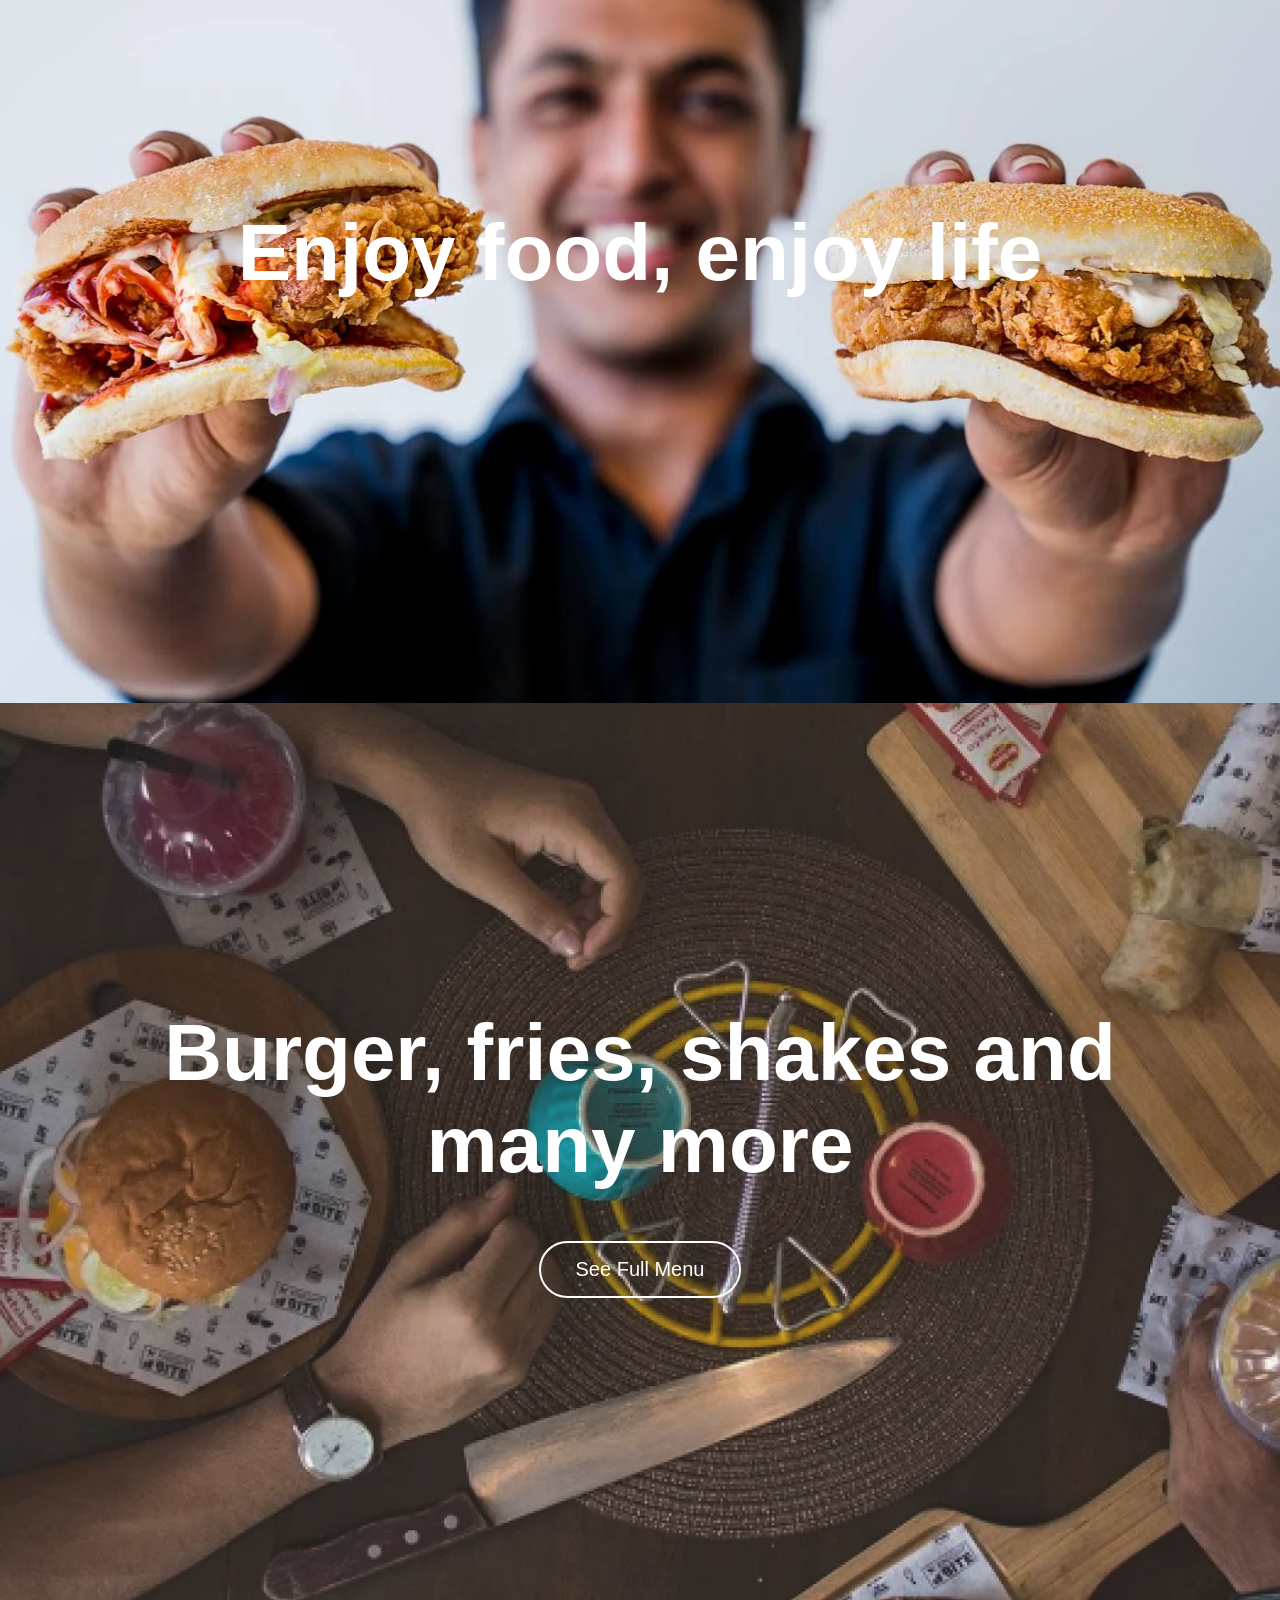
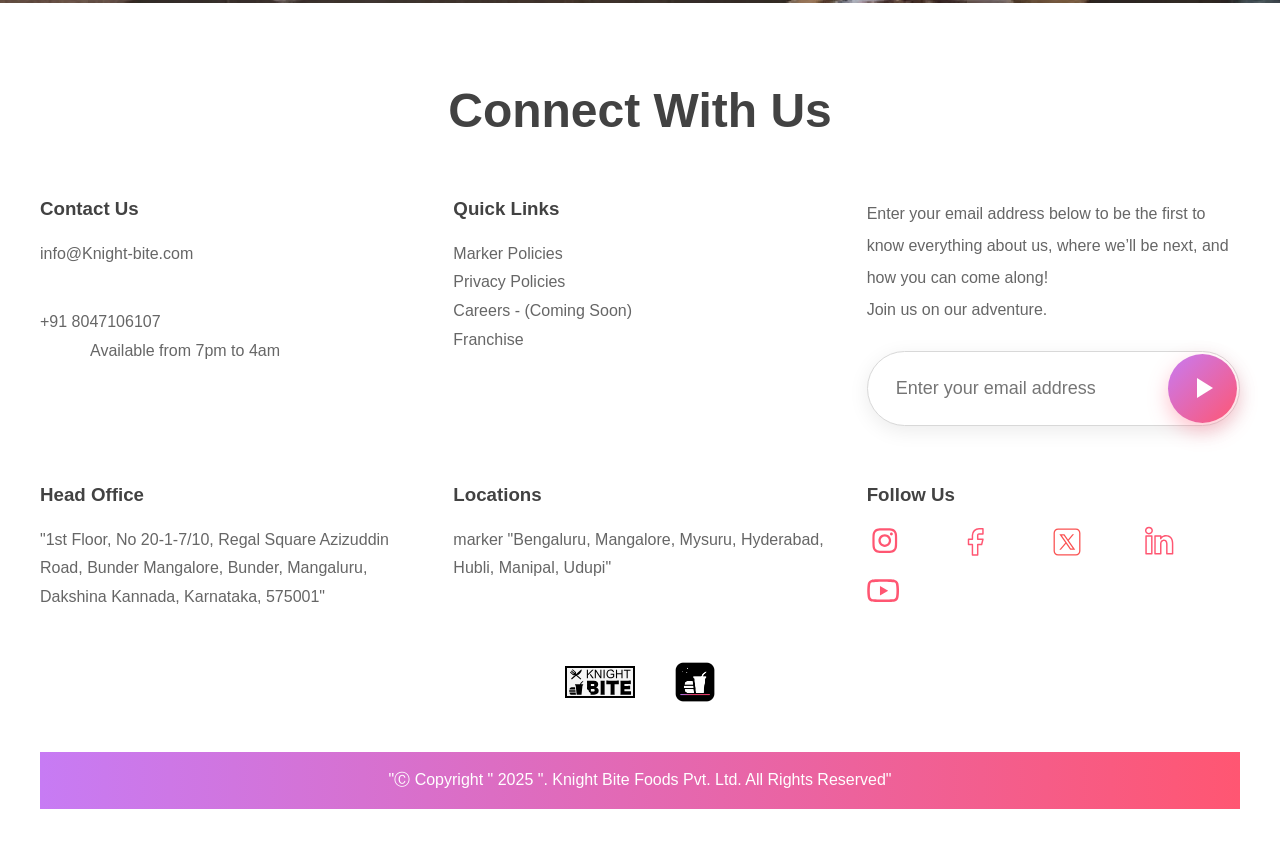
==== commit 237afa9b: "rafid added" ====
--- a/index.html
+++ b/index.html
@@ -19,7 +19,7 @@
             </ul>
         </nav>
         <header class="home-header">
-            <h1>Deliciousness, One Click Away!</h1>
+            <h1>Deliciousness, One Click Away! Rafid don</h1>
             <a href="#">order on web</a>
             <p>Or</p>
            <div>
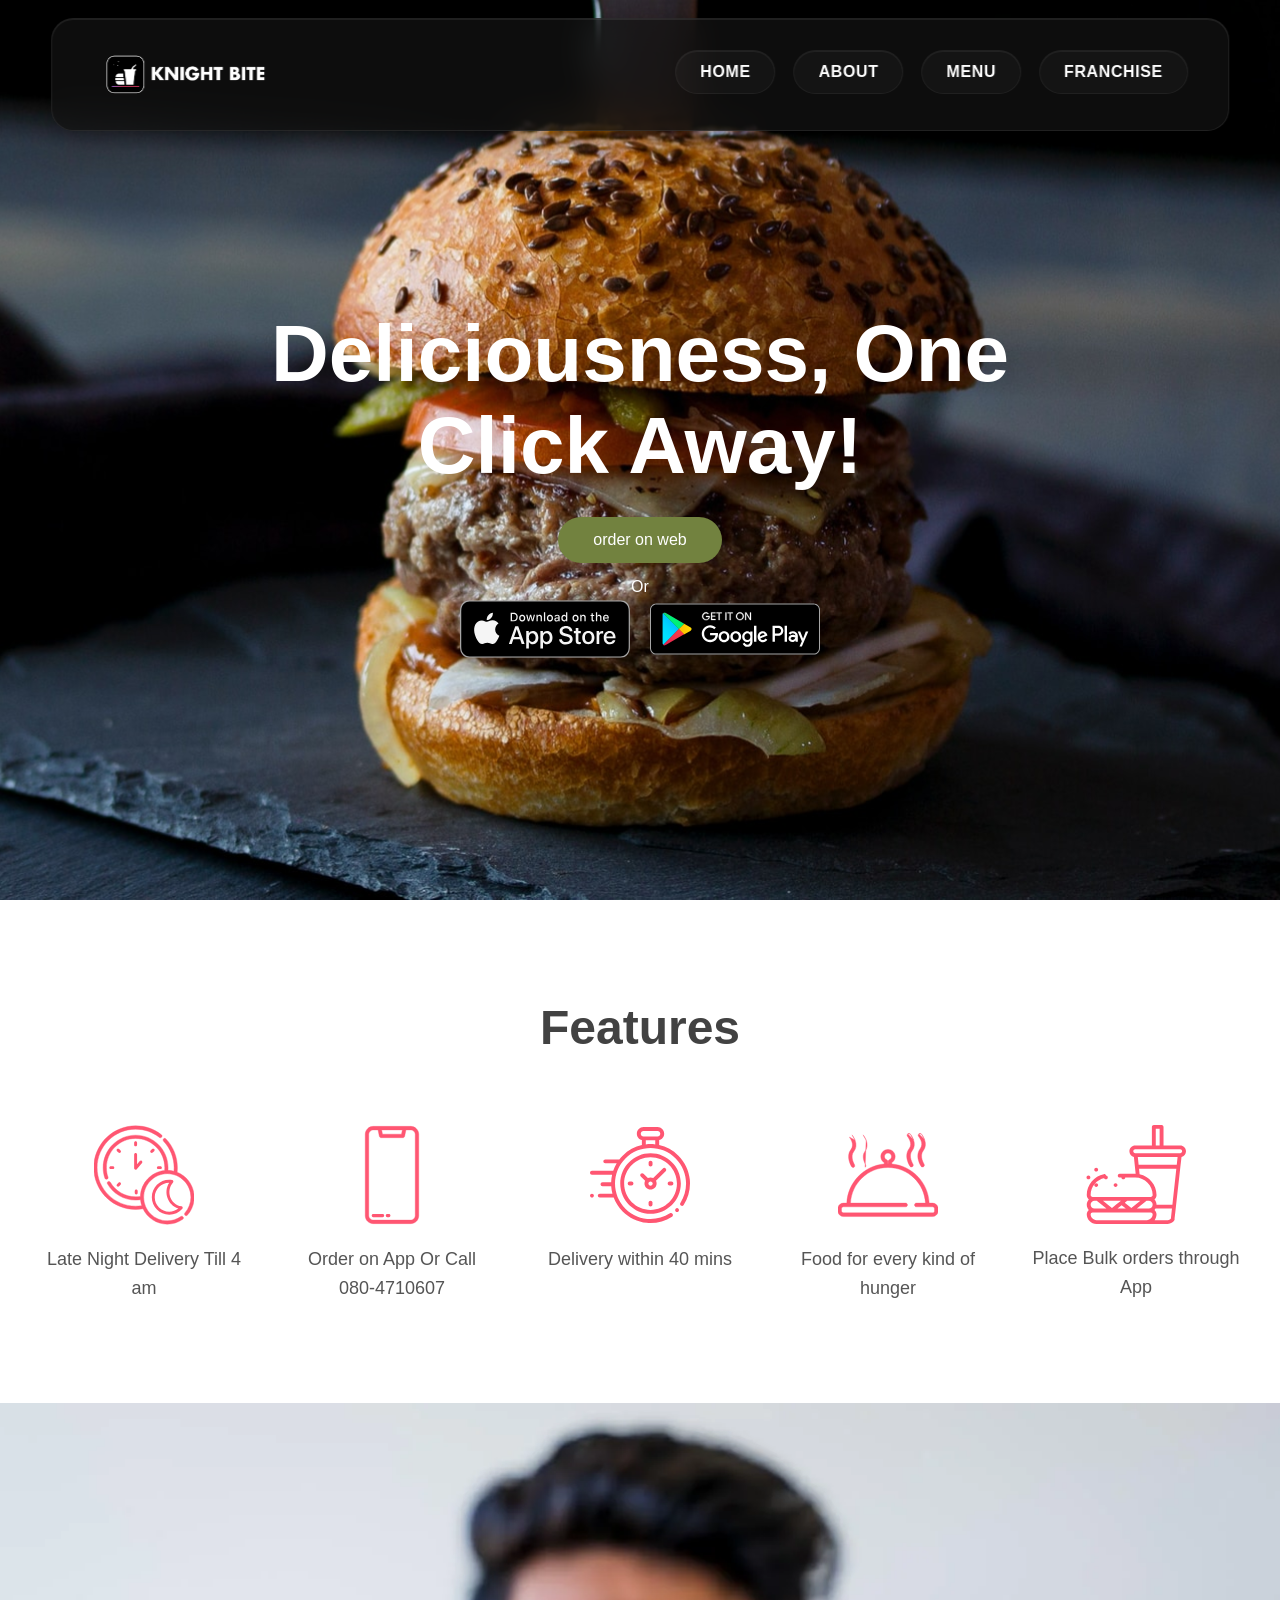
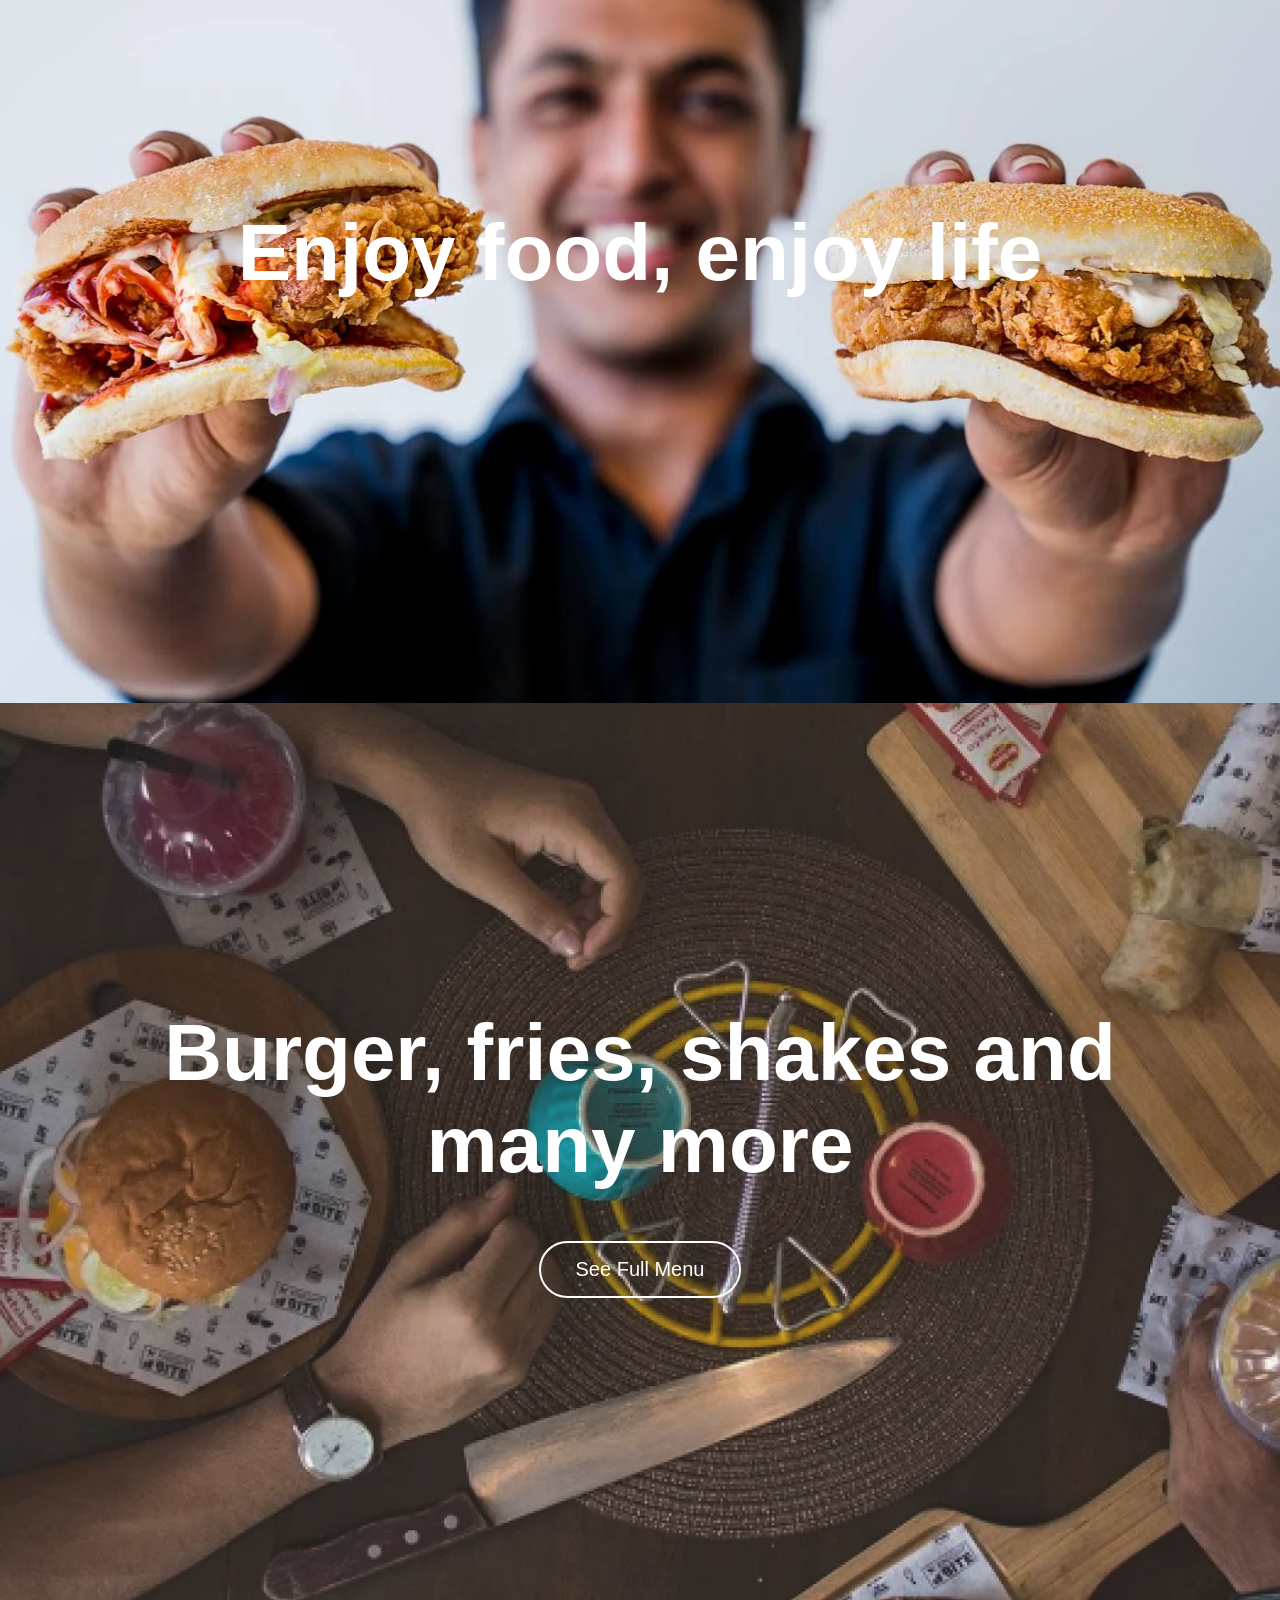
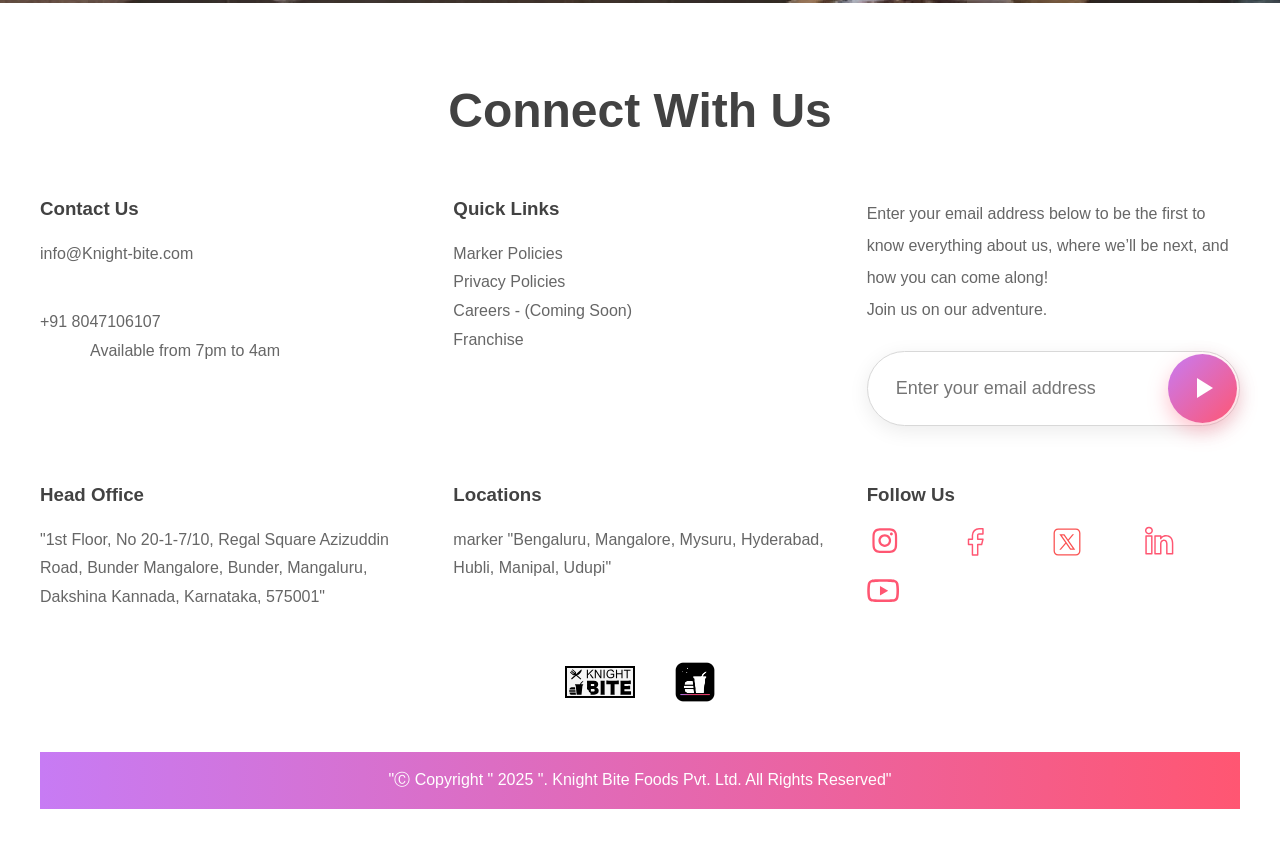
==== commit e5e821ad: "rafid added" ====
--- a/index.html
+++ b/index.html
@@ -19,7 +19,7 @@
             </ul>
         </nav>
         <header class="home-header">
-            <h1>Deliciousness, One Click Away! Rafid don</h1>
+            <h1>Deliciousness, One Click Away!</h1>
             <a href="#">order on web</a>
             <p>Or</p>
            <div>
